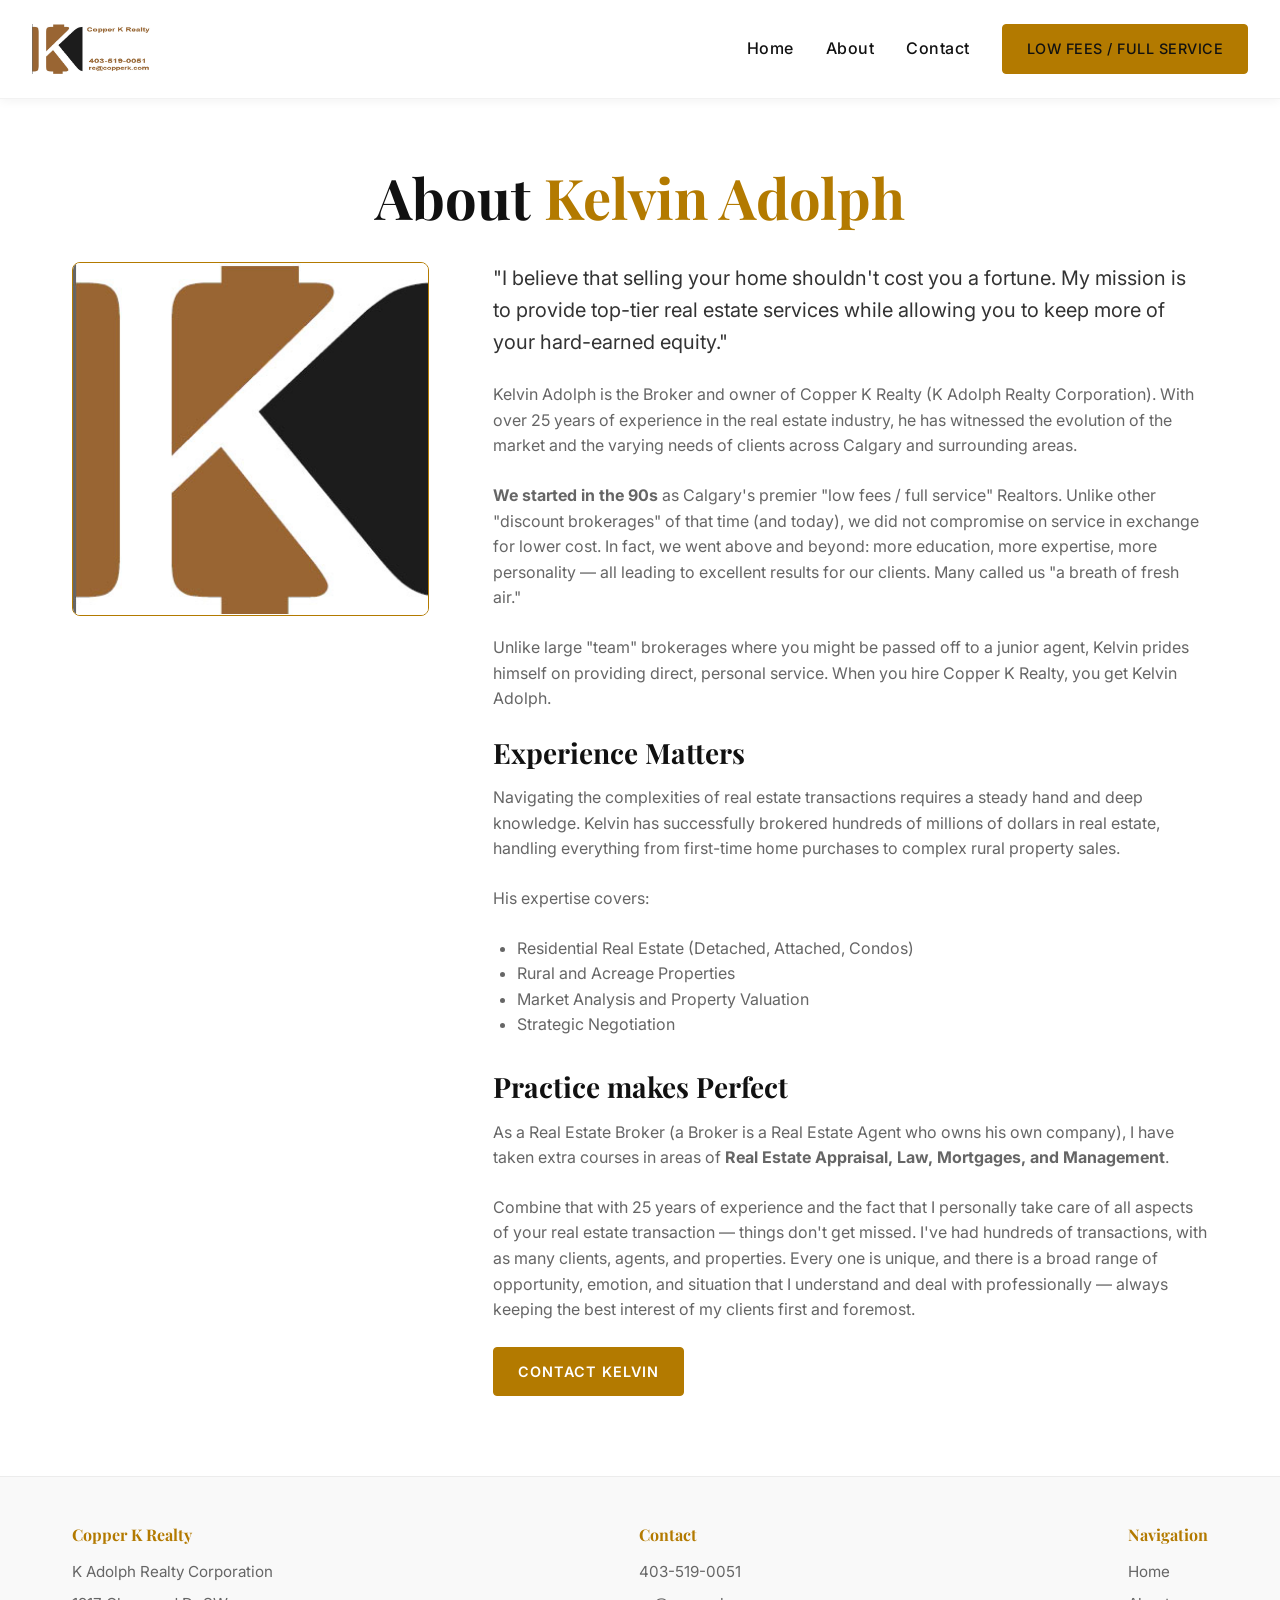
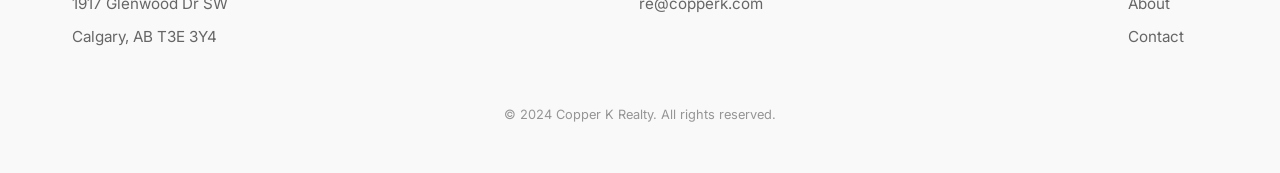
==== about.html @ dc65791c "Fix layout: add logo, improve mobile menu, fix hero text" ====
<!DOCTYPE html>
<html lang="en">

<head>
    <meta charset="UTF-8">
    <meta name="viewport" content="width=device-width, initial-scale=1.0">
    <title>About - Copper K Realty</title>
    <meta name="description"
        content="Learn about Kelvin Adolph, the broker behind Copper K Realty. Over 25 years of experience in Calgary real estate.">
    <link rel="stylesheet" href="style.css">
    <link rel="preconnect" href="https://fonts.googleapis.com">
    <link rel="preconnect" href="https://fonts.gstatic.com" crossorigin>
    <link
        href="https://fonts.googleapis.com/css2?family=Inter:wght@400;500;600&family=Playfair+Display:wght@700&display=swap"
        rel="stylesheet">
</head>

<body>

    <nav class="navbar">
        <a href="index.html" class="logo">
            <img src="assets/images/copperKlogo2023.jpg" alt="Copper K Realty" class="logo-img">
        </a>
        <div class="nav-links">
            <a href="index.html">Home</a>
            <a href="about.html">About</a>
            <a href="contact.html">Contact</a>
            <a href="index.html" class="btn">Low Fees / Full Service</a>
        </div>
    </nav>

    <div class="container" style="padding-top: 4rem;">
        <h1 style="text-align: center; margin-bottom: 2rem;">About <span style="color: var(--color-gold);">Kelvin
                Adolph</span></h1>

        <div style="display: flex; gap: 4rem; align-items: flex-start; margin-bottom: 4rem; flex-wrap: wrap;">
            <div style="flex: 1; min-width: 300px;">
                <!-- Using copperK.jpg here, presuming it's the logo or a relevant image. If it's the logo, maybe use FullService2023 again or another image if available. -->
                <img src="assets/images/copperK.jpg" alt="Copper K Logo"
                    style="border-radius: 8px; width: 100%; max-width: 400px; margin: 0 auto; border: 1px solid var(--color-gold);">
            </div>
            <div style="flex: 2; min-width: 300px;">
                <p class="lead" style="font-size: 1.25rem; color: var(--color-text-main); margin-bottom: 1.5rem;">
                    "I believe that selling your home shouldn't cost you a fortune. My mission is to provide top-tier
                    real estate services while allowing you to keep more of your hard-earned equity."
                </p>
                <p>
                    Kelvin Adolph is the Broker and owner of Copper K Realty (K Adolph Realty Corporation). With over 25
                    years of experience in the real estate industry, he has witnessed the evolution of the market and
                    the varying needs of clients across Calgary and surrounding areas.
                </p>
                <p>
                    <strong>We started in the 90s</strong> as Calgary's premier "low fees / full service" Realtors.
                    Unlike other "discount brokerages" of that time (and today), we did not compromise on service in
                    exchange for lower cost. In fact, we went above and beyond: more education, more expertise, more
                    personality — all leading to excellent results for our clients. Many called us "a breath of fresh
                    air."
                </p>
                <p>
                    Unlike large "team" brokerages where you might be passed off to a junior agent, Kelvin prides
                    himself on providing direct, personal service. When you hire Copper K Realty, you get Kelvin Adolph.
                </p>
                <h3>Experience Matters</h3>
                <p>
                    Navigating the complexities of real estate transactions requires a steady hand and deep knowledge.
                    Kelvin has successfully brokered hundreds of millions of dollars in real estate, handling everything
                    from first-time home purchases to complex rural property sales.
                </p>
                <p>
                    His expertise covers:
                </p>
                <ul style="color: var(--color-text-light); margin-bottom: 2rem; margin-left: 1.5rem;">
                    <li>Residential Real Estate (Detached, Attached, Condos)</li>
                    <li>Rural and Acreage Properties</li>
                    <li>Market Analysis and Property Valuation</li>
                    <li>Strategic Negotiation</li>
                </ul>

                <h3>Practice makes Perfect</h3>
                <p>
                    As a Real Estate Broker (a Broker is a Real Estate Agent who owns his own company), I have taken
                    extra courses in areas of <strong>Real Estate Appraisal, Law, Mortgages, and Management</strong>.
                </p>
                <p>
                    Combine that with 25 years of experience and the fact that I personally take care of all aspects of
                    your real estate transaction — things don't get missed. I've had hundreds of transactions, with as
                    many clients, agents, and properties. Every one is unique, and there is a broad range of
                    opportunity, emotion, and situation that I understand and deal with professionally — always keeping
                    the best interest of my clients first and foremost.
                </p>
                <a href="contact.html" class="btn">Contact Kelvin</a>
            </div>
        </div>
    </div>

    <footer>
        <div class="container footer-content">
            <div class="footer-info">
                <h4>Copper K Realty</h4>
                <p>K Adolph Realty Corporation</p>
                <p>1917 Glenwood Dr SW</p>
                <p>Calgary, AB T3E 3Y4</p>
            </div>
            <div class="footer-info">
                <h4>Contact</h4>
                <p><a href="tel:4035190051">403-519-0051</a></p>
                <p><a href="mailto:re@copperk.com">re@copperk.com</a></p>
            </div>
            <div class="footer-info">
                <h4>Navigation</h4>
                <p><a href="index.html">Home</a></p>
                <p><a href="about.html">About</a></p>
                <p><a href="contact.html">Contact</a></p>
            </div>
        </div>
        <div class="container" style="text-align: center; margin-top: 3rem; opacity: 0.5; font-size: 0.8rem;">
            &copy; 2024 Copper K Realty. All rights reserved.
        </div>
    </footer>

</body>

</html>
---- style.css ----
:root {
  --color-black: #111111;
  --color-dark-gray: #f5f5f5;
  /* Renamed to act as a light gray for backgrounds */
  --color-gold: #b37a00;
  --color-gold-hover: #d49200;
  --color-white: #ffffff;
  --color-text-main: #333333;
  --color-text-light: #666666;

  --font-main: 'Inter', system-ui, -apple-system, sans-serif;
  --font-heading: 'Playfair Display', serif;
}

/* Reset & Base */
*,
*::before,
*::after {
  box-sizing: border-box;
  margin: 0;
  padding: 0;
}

body {
  background-color: var(--color-white);
  color: var(--color-text-main);
  font-family: var(--font-main);
  line-height: 1.6;
  -webkit-font-smoothing: antialiased;
}

a {
  color: inherit;
  text-decoration: none;
  transition: color 0.3s ease;
}

img {
  max-width: 100%;
  display: block;
}

/* Typography */
h1,
h2,
h3,
h4,
h5,
h6 {
  font-family: var(--font-heading);
  color: var(--color-black);
  line-height: 1.2;
  margin-bottom: 1rem;
}

h1 {
  font-size: 3.5rem;
}

h2 {
  font-size: 2.5rem;
  color: var(--color-gold);
}

h3 {
  font-size: 1.75rem;
}

p {
  margin-bottom: 1.5rem;
  color: var(--color-text-light);
}

/* Layout */
.container {
  max-width: 1200px;
  margin: 0 auto;
  padding: 0 2rem;
}

section {
  padding: 5rem 0;
}

/* Navigation */
.navbar {
  display: flex;
  justify-content: space-between;
  align-items: center;
  padding: 1.5rem 2rem;
  background-color: rgba(255, 255, 255, 0.95);
  position: sticky;
  top: 0;
  z-index: 1000;
  backdrop-filter: blur(10px);
  border-bottom: 1px solid rgba(0, 0, 0, 0.05);
  box-shadow: 0 2px 10px rgba(0, 0, 0, 0.05);
}

.logo {
  font-family: var(--font-heading);
  font-size: 1.5rem;
  font-weight: bold;
  color: var(--color-black);
  letter-spacing: 1px;
}

.logo span {
  color: var(--color-gold);
}

.nav-links {
  display: flex;
  gap: 2rem;
  align-items: center;
}

.nav-links a {
  font-weight: 500;
  letter-spacing: 0.5px;
  color: var(--color-black);
}

.nav-links a:hover {
  color: var(--color-gold);
}

/* Buttons */
.btn {
  display: inline-block;
  padding: 0.75rem 1.5rem;
  background-color: var(--color-gold);
  color: var(--color-white);
  border: 1px solid var(--color-gold);
  border-radius: 4px;
  font-weight: 600;
  cursor: pointer;
  transition: all 0.3s ease;
  text-transform: uppercase;
  letter-spacing: 1px;
  font-size: 0.9rem;
}

.btn:hover {
  background-color: var(--color-gold-hover);
  border-color: var(--color-gold-hover);
  transform: translateY(-2px);
  color: var(--color-white);
}

.btn-outline {
  background-color: transparent;
  color: var(--color-gold);
}

.btn-outline:hover {
  background-color: var(--color-gold);
  color: var(--color-white);
}

/* Hero Section */
.hero {
  height: 80vh;
  display: flex;
  align-items: center;
  position: relative;
  overflow: hidden;
  background-color: #fafafa;
  /* Slight off-white for the hero area */
}

.hero-content {
  position: relative;
  z-index: 2;
  max-width: 600px;
}

.hero-content h1 {
  margin-bottom: 1.5rem;
}

.hero-content .highlight {
  color: var(--color-gold);
}

.hero-image {
  position: absolute;
  top: 0;
  right: 0;
  width: 50%;
  height: 100%;
  object-fit: cover;
  z-index: 1;
  mask-image: linear-gradient(to right, transparent, white 20%);
  -webkit-mask-image: linear-gradient(to right, transparent, white 20%);
  /* Also need to tweak mask for light mode if it was fading to black before. 
     Wait, white background means fading to white. */
}

/* Features Grid */
.features {
  display: grid;
  grid-template-columns: repeat(auto-fit, minmax(300px, 1fr));
  gap: 2rem;
  margin-bottom: 4rem;
}

.feature-card {
  background: var(--color-white);
  padding: 2rem;
  border-radius: 8px;
  border: 1px solid rgba(0, 0, 0, 0.05);
  /* Light border */
  box-shadow: 0 4px 20px rgba(0, 0, 0, 0.05);
  /* Subtle shadow for depth on white */
  transition: transform 0.3s ease;
}

.feature-card:hover {
  transform: translateY(-5px);
  border-color: var(--color-gold);
}

.feature-card h3 {
  color: var(--color-gold);
  margin-bottom: 1rem;
}

/* Footer */
footer {
  background-color: #f9f9f9;
  padding: 3rem 0;
  margin-top: 5rem;
  border-top: 1px solid rgba(0, 0, 0, 0.05);
}

.footer-content {
  display: flex;
  justify-content: space-between;
  flex-wrap: wrap;
  gap: 2rem;
}

.footer-info h4 {
  color: var(--color-gold);
  margin-bottom: 1rem;
}

.footer-info p {
  margin-bottom: 0.5rem;
  font-size: 0.95rem;
}

/* Responsive */
@media (max-width: 768px) {
  h1 {
    font-size: 2.5rem;
  }

  .hero {
    height: auto;
    padding: 6rem 0 4rem;
    /* Increased top padding for fixed nav */
    flex-direction: column;
  }

  .hero-image {
    position: relative;
    width: 100%;
    height: 300px;
    mask-image: none;
    -webkit-mask-image: none;
    margin-top: 2rem;
    order: -1;
  }

  .navbar {
    padding: 0.5rem 1rem;
    justify-content: space-between;
  }

  .logo {
    font-size: 1.2rem;
    /* Smaller logo text on mobile if text is still used, though we are replacing with img */
  }

  .logo-img {
    max-height: 40px;
    /* Smaller logo on mobile */
  }

  .nav-links {
    display: flex;
    flex-wrap: wrap;
    /* Allow wrapping */
    justify-content: center;
    /* Center items */
    width: 100%;
    gap: 1rem;
    margin-top: 0.5rem;
  }

  /* Make Home, About, Contact sit side-by-side */
  .nav-links a:not(.btn) {
    padding: 0.5rem;
  }

  .nav-links .btn {
    display: inline-block;
    /* Keep inline to flow with otthers if possible, or block if needed */
    width: 100%;
    /* Full width for call to action */
    text-align: center;
    margin-top: 0.5rem;
  }

  .hero-content {
    text-align: center;
    padding: 2rem 1.5rem;
    background-color: rgba(255, 255, 255, 0.85);
    /* Semi-transparent background */
    backdrop-filter: blur(5px);
    border-radius: 8px;
    margin: 0 1rem;
    /* Add some side margin */
    box-shadow: 0 4px 15px rgba(0, 0, 0, 0.05);
  }

  .hero-content h1 {
    font-size: 2rem;
  }

  section {
    padding: 3rem 0;
  }
}

/* Logo Image Styling */
.logo-img {
  max-height: 50px;
  width: auto;
  display: block;
}
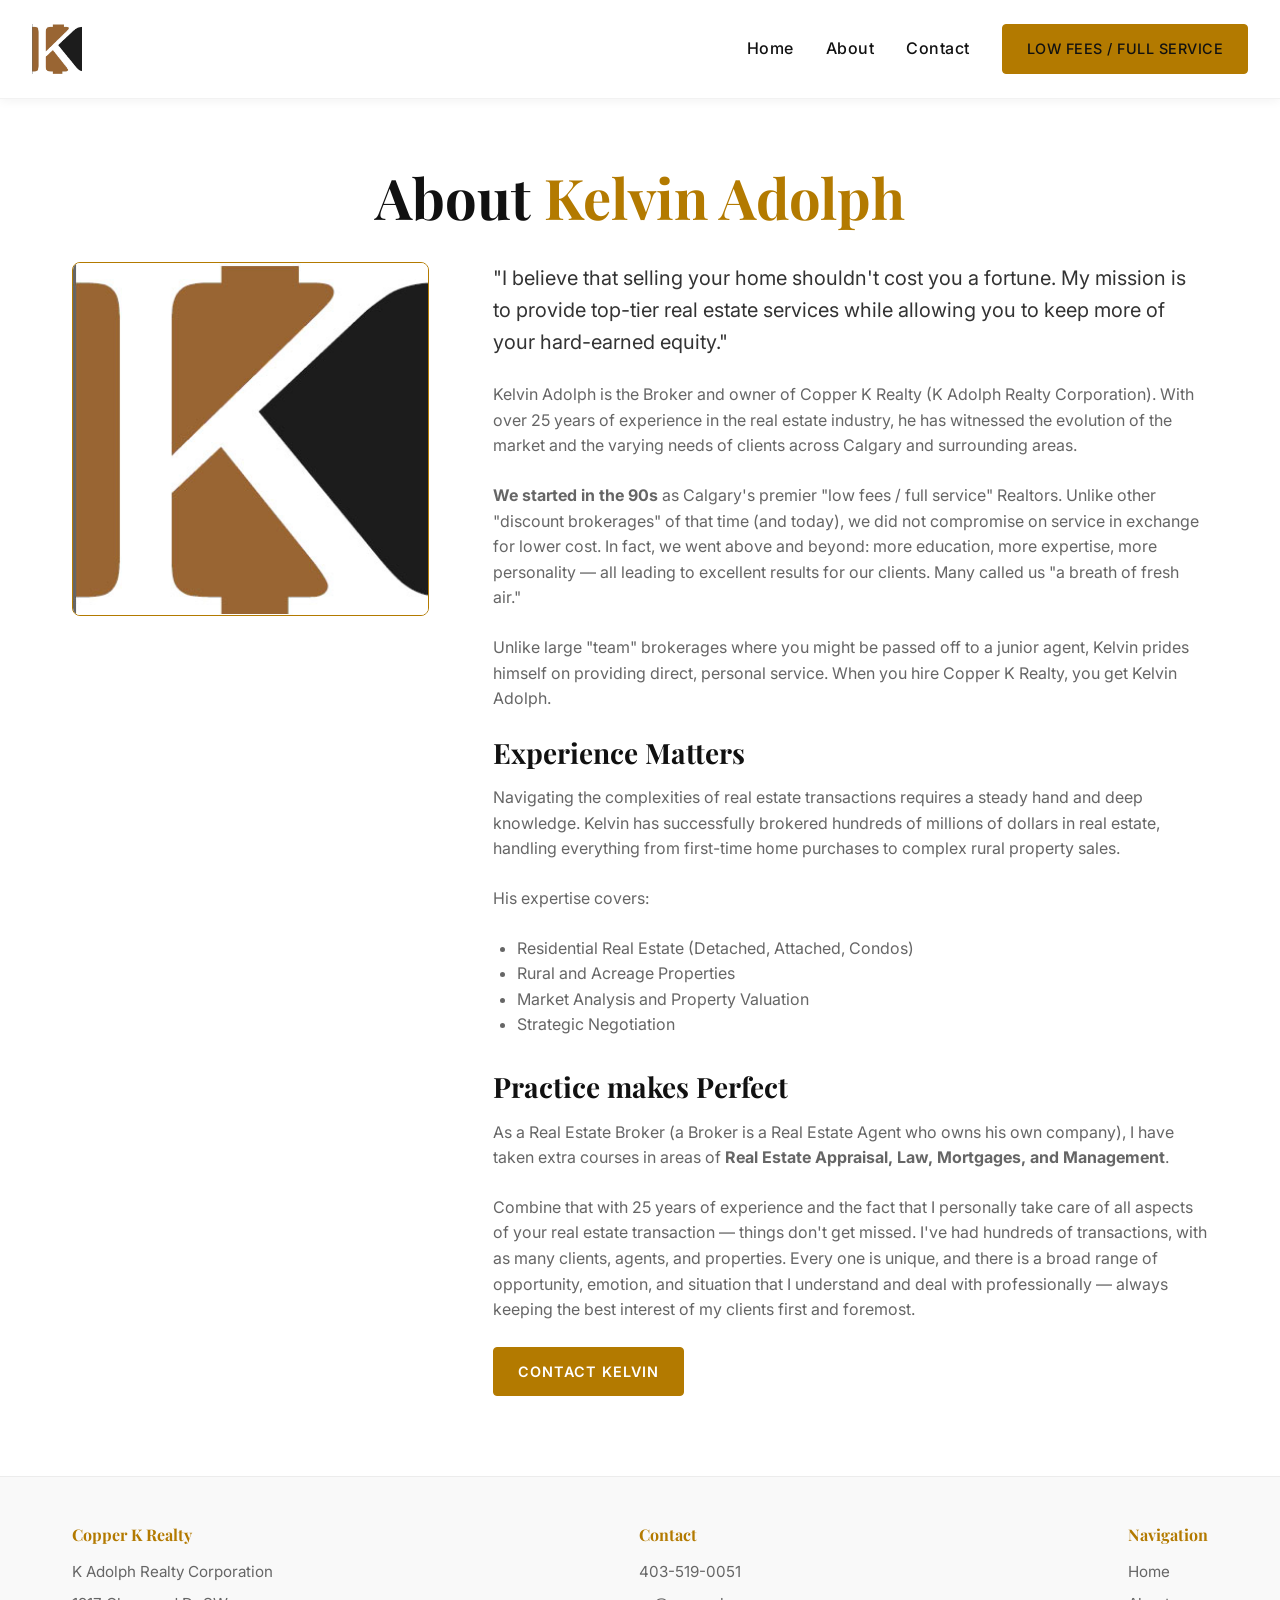
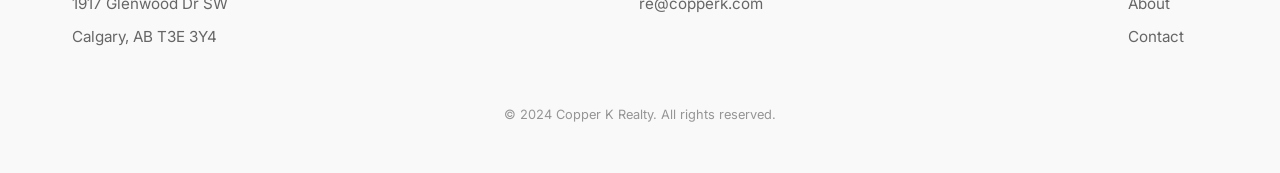
==== commit 67e6a984: "Update logo to user provided PNG" ====
--- a/about.html
+++ b/about.html
@@ -19,7 +19,7 @@
 
     <nav class="navbar">
         <a href="index.html" class="logo">
-            <img src="assets/images/copperKlogo2023.jpg" alt="Copper K Realty" class="logo-img">
+            <img src="assets/images/copperK_logo_new.png" alt="Copper K Realty" class="logo-img">
         </a>
         <div class="nav-links">
             <a href="index.html">Home</a>
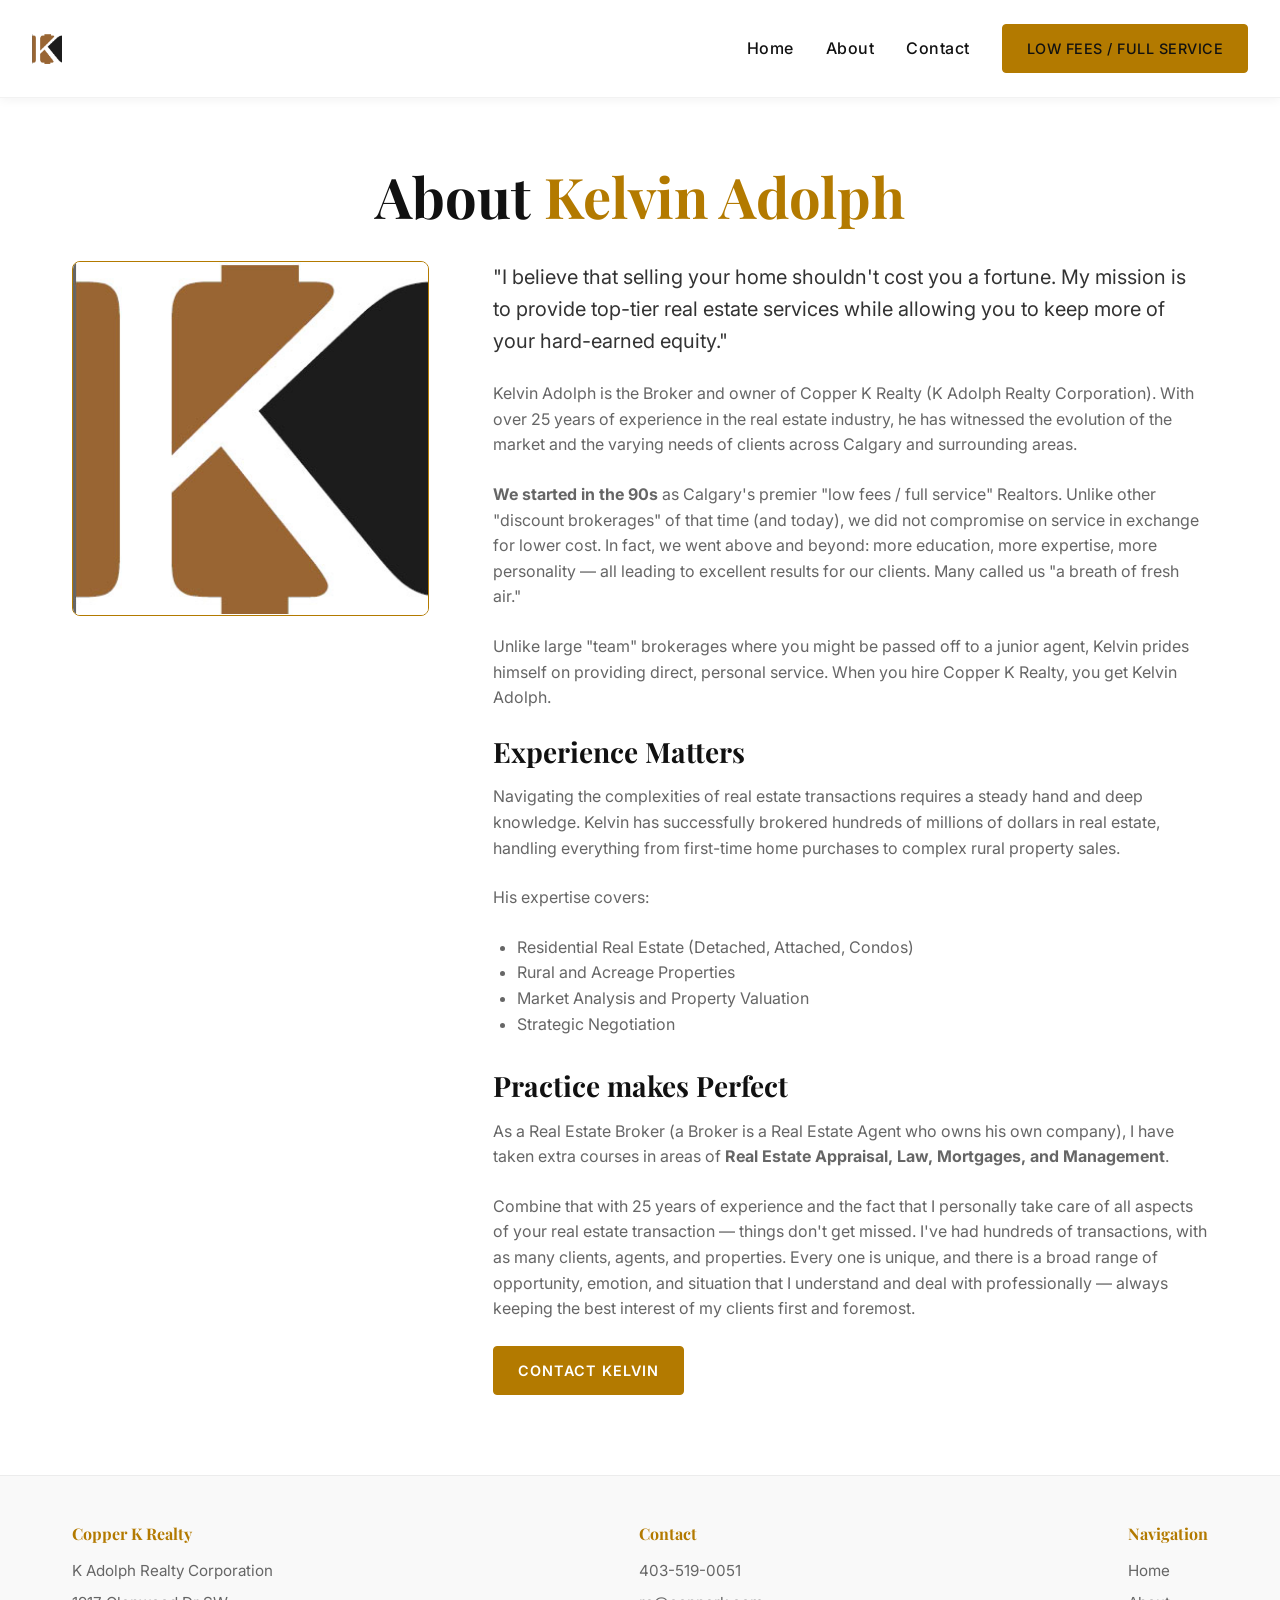
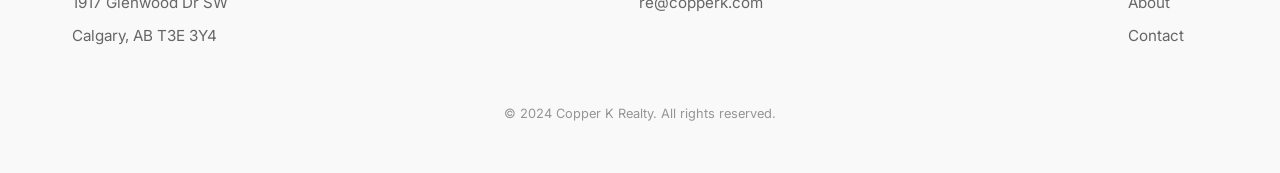
==== commit c7346a4d: "Force logo resize and cache bust" ====
--- a/about.html
+++ b/about.html
@@ -7,7 +7,7 @@
     <title>About - Copper K Realty</title>
     <meta name="description"
         content="Learn about Kelvin Adolph, the broker behind Copper K Realty. Over 25 years of experience in Calgary real estate.">
-    <link rel="stylesheet" href="style.css">
+    <link rel="stylesheet" href="style.css?v=1">
     <link rel="preconnect" href="https://fonts.googleapis.com">
     <link rel="preconnect" href="https://fonts.gstatic.com" crossorigin>
     <link
--- a/style.css
+++ b/style.css
@@ -284,10 +284,7 @@
     /* Smaller logo text on mobile if text is still used, though we are replacing with img */
   }
 
-  .logo-img {
-    max-height: 40px;
-    /* Smaller logo on mobile */
-  }
+
 
   .nav-links {
     display: flex;
@@ -337,7 +334,7 @@
 
 /* Logo Image Styling */
 .logo-img {
-  max-height: 50px;
+  max-height: 30px;
   width: auto;
   display: block;
 }
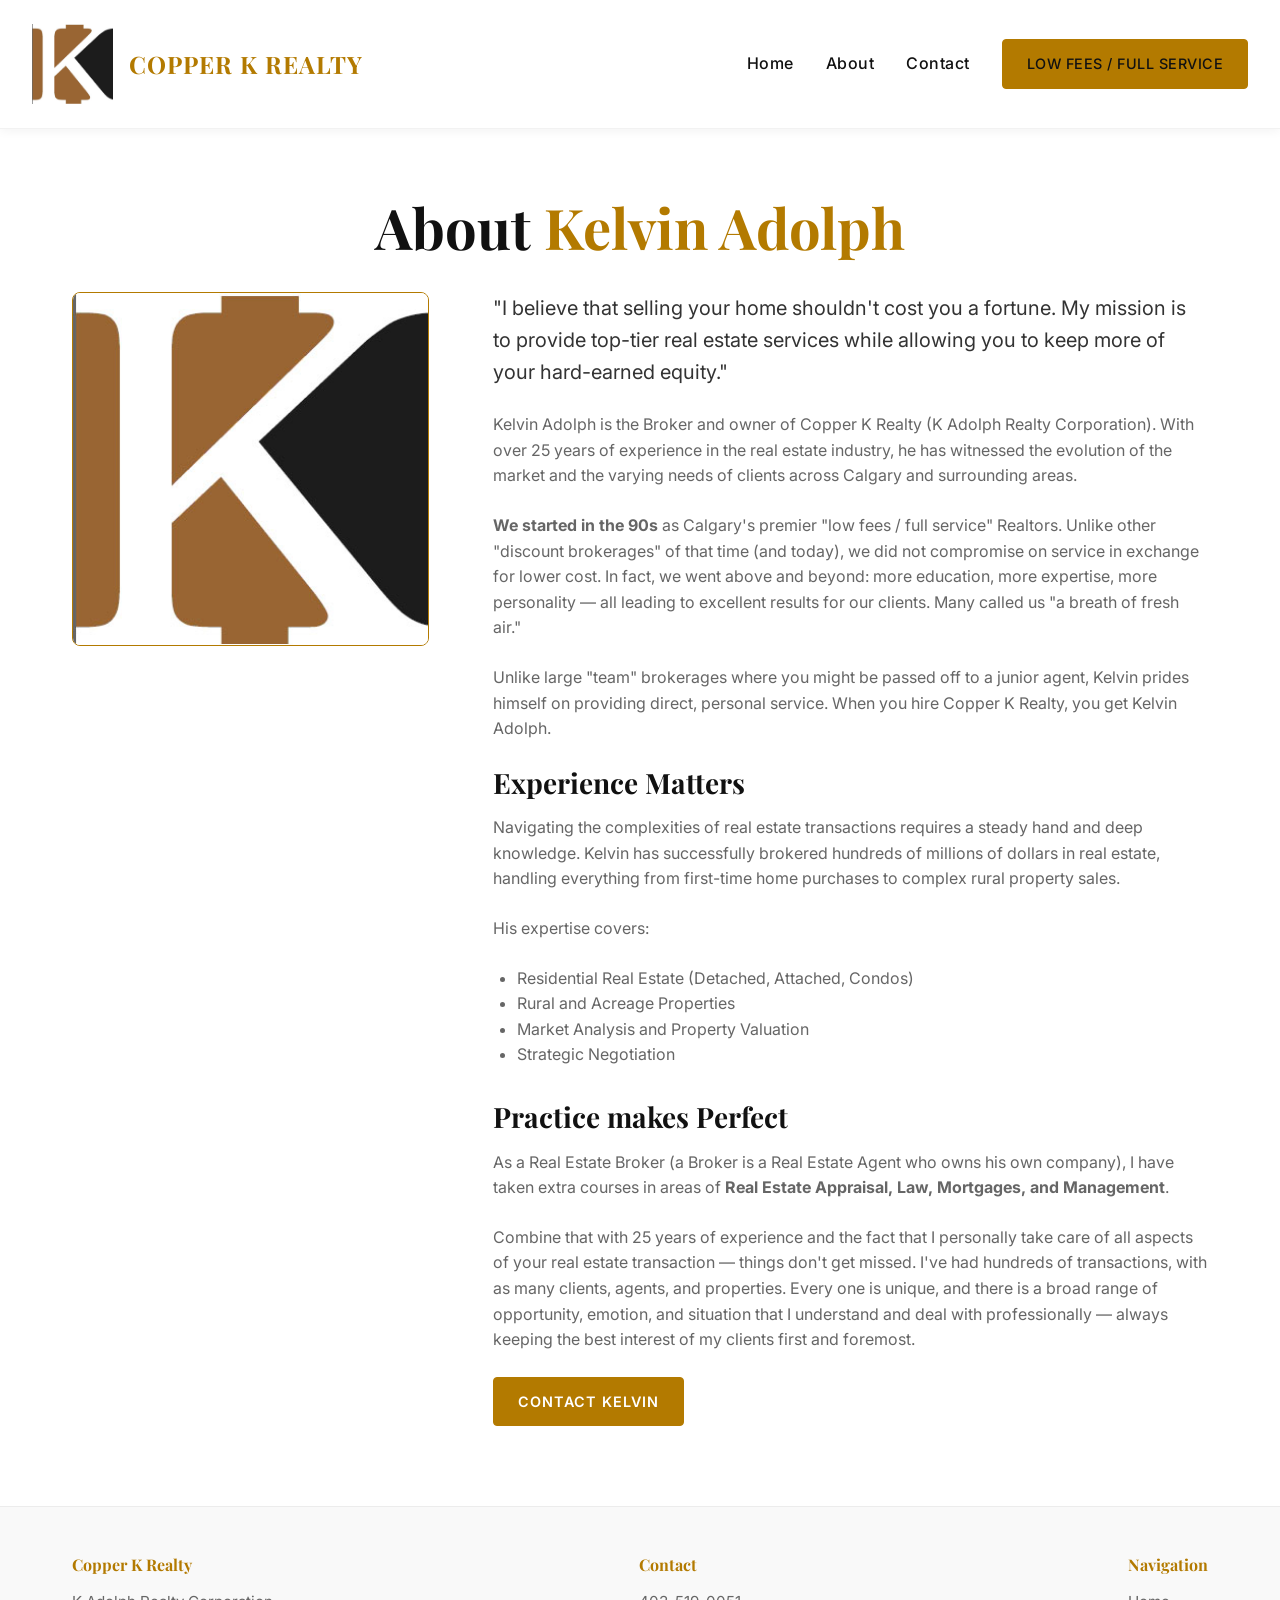
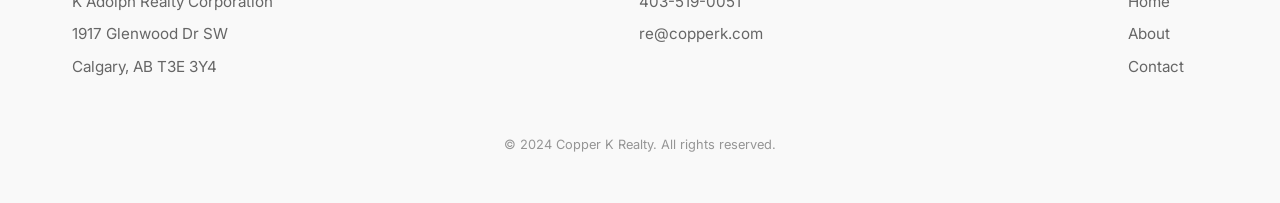
==== commit bb681bf2: "Restore logo text and resize image to 80px" ====
--- a/about.html
+++ b/about.html
@@ -7,7 +7,7 @@
     <title>About - Copper K Realty</title>
     <meta name="description"
         content="Learn about Kelvin Adolph, the broker behind Copper K Realty. Over 25 years of experience in Calgary real estate.">
-    <link rel="stylesheet" href="style.css?v=1">
+    <link rel="stylesheet" href="style.css?v=2">
     <link rel="preconnect" href="https://fonts.googleapis.com">
     <link rel="preconnect" href="https://fonts.gstatic.com" crossorigin>
     <link
@@ -20,6 +20,7 @@
     <nav class="navbar">
         <a href="index.html" class="logo">
             <img src="assets/images/copperK_logo_new.png" alt="Copper K Realty" class="logo-img">
+            <span>COPPER <span class="highlight">K</span> REALTY</span>
         </a>
         <div class="nav-links">
             <a href="index.html">Home</a>
--- a/style.css
+++ b/style.css
@@ -332,9 +332,17 @@
   }
 }
 
+/* Logo Styling */
+.logo {
+  display: flex;
+  align-items: center;
+  gap: 1rem;
+  /* Space between image and text */
+}
+
 /* Logo Image Styling */
 .logo-img {
-  max-height: 30px;
+  max-height: 80px;
   width: auto;
   display: block;
 }
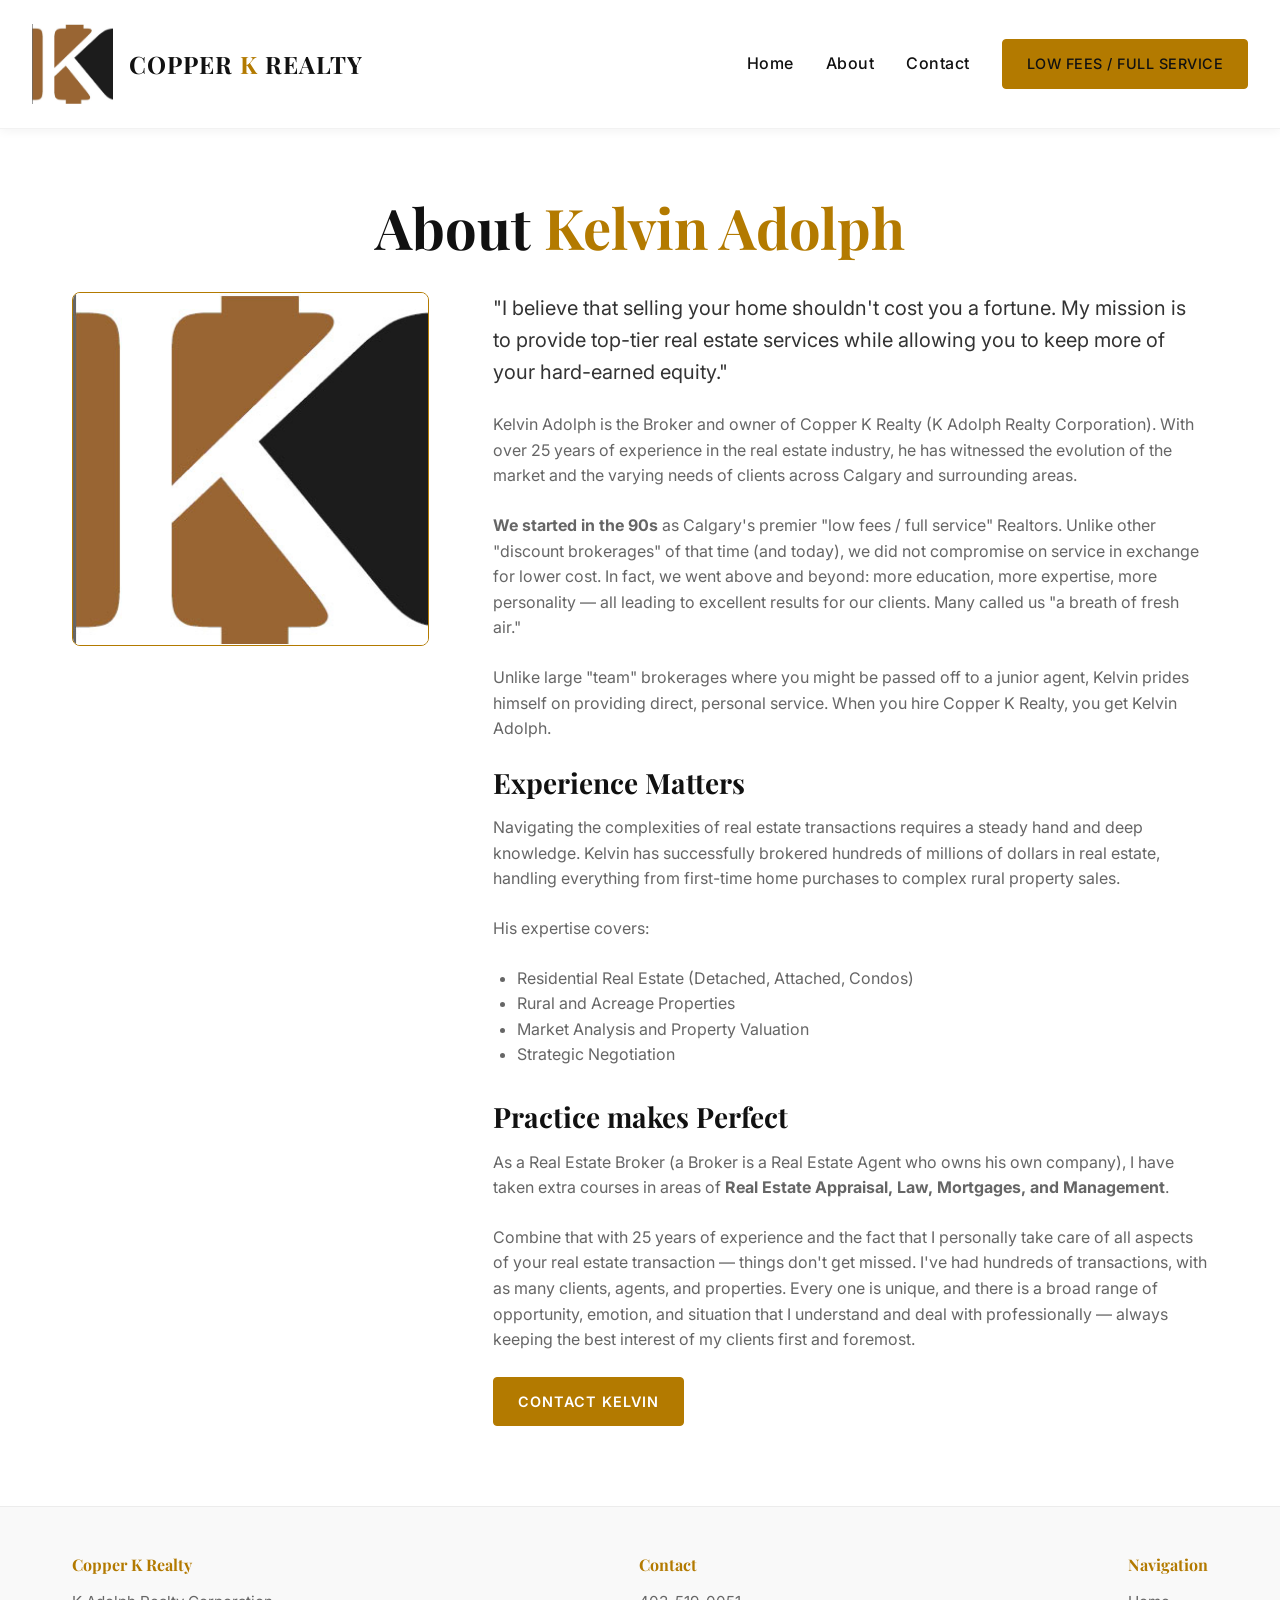
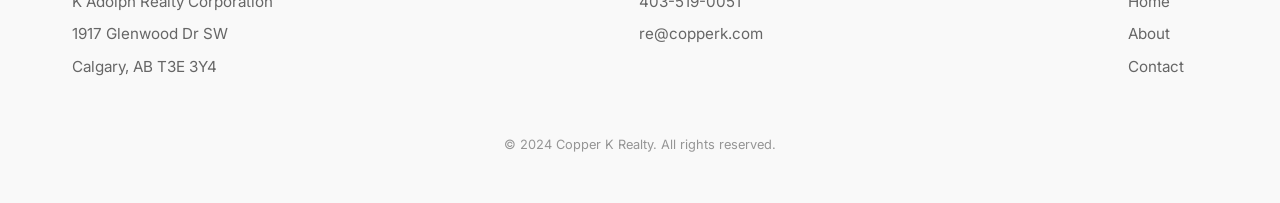
==== commit fac81fdb: "Update logo colors: Copper/Realty black, K gold" ====
--- a/about.html
+++ b/about.html
@@ -7,7 +7,7 @@
     <title>About - Copper K Realty</title>
     <meta name="description"
         content="Learn about Kelvin Adolph, the broker behind Copper K Realty. Over 25 years of experience in Calgary real estate.">
-    <link rel="stylesheet" href="style.css?v=2">
+    <link rel="stylesheet" href="style.css?v=3">
     <link rel="preconnect" href="https://fonts.googleapis.com">
     <link rel="preconnect" href="https://fonts.gstatic.com" crossorigin>
     <link
--- a/style.css
+++ b/style.css
@@ -105,7 +105,7 @@
   letter-spacing: 1px;
 }
 
-.logo span {
+.logo .highlight {
   color: var(--color-gold);
 }
 
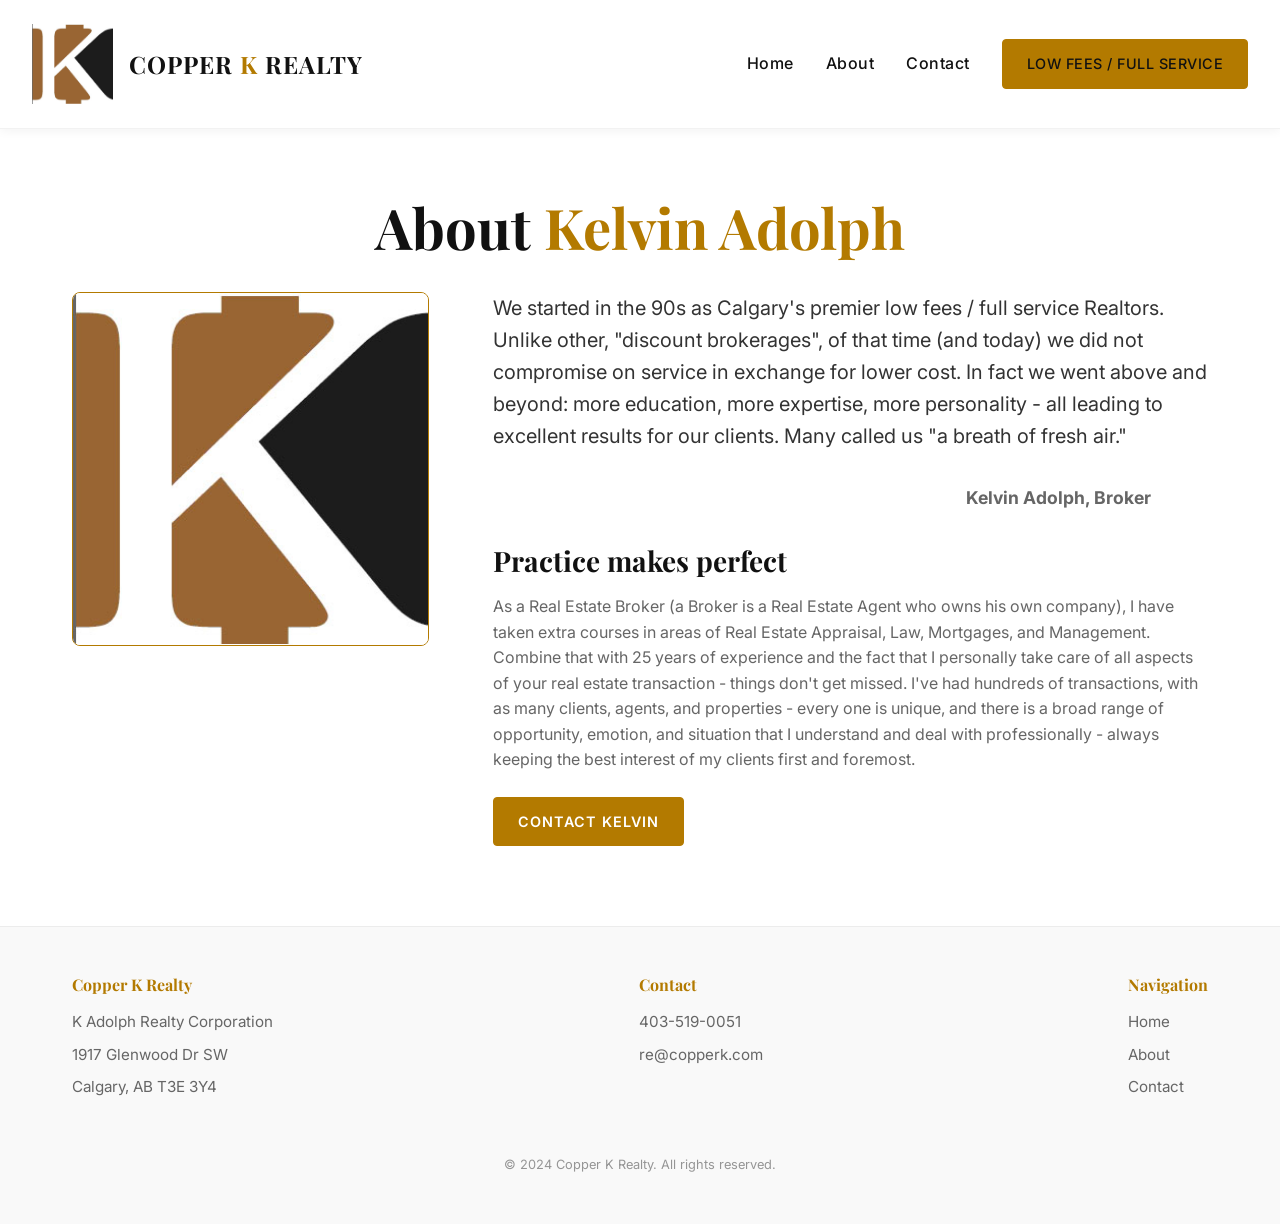
==== commit 2e31dd1a: "feat: Update website content on home, about, and contact pages and add a content extraction script." ====
--- a/about.html
+++ b/about.html
@@ -42,52 +42,26 @@
             </div>
             <div style="flex: 2; min-width: 300px;">
                 <p class="lead" style="font-size: 1.25rem; color: var(--color-text-main); margin-bottom: 1.5rem;">
-                    "I believe that selling your home shouldn't cost you a fortune. My mission is to provide top-tier
-                    real estate services while allowing you to keep more of your hard-earned equity."
+                    We started in the 90s as Calgary's premier low fees / full service Realtors. Unlike other, "discount
+                    brokerages", of that time (and today) we did not compromise on service in exchange for lower cost.
+                    In fact we went above and beyond: more education, more expertise, more personality - all leading to
+                    excellent results for our clients. Many called us "a breath of fresh air."
                 </p>
-                <p>
-                    Kelvin Adolph is the Broker and owner of Copper K Realty (K Adolph Realty Corporation). With over 25
-                    years of experience in the real estate industry, he has witnessed the evolution of the market and
-                    the varying needs of clients across Calgary and surrounding areas.
+                <p style="text-align: right; max-width: 600px; margin: 2rem auto 2rem auto; font-size: 1.1rem;">
+                    <b>Kelvin Adolph, Broker</b>
                 </p>
-                <p>
-                    <strong>We started in the 90s</strong> as Calgary's premier "low fees / full service" Realtors.
-                    Unlike other "discount brokerages" of that time (and today), we did not compromise on service in
-                    exchange for lower cost. In fact, we went above and beyond: more education, more expertise, more
-                    personality — all leading to excellent results for our clients. Many called us "a breath of fresh
-                    air."
-                </p>
-                <p>
-                    Unlike large "team" brokerages where you might be passed off to a junior agent, Kelvin prides
-                    himself on providing direct, personal service. When you hire Copper K Realty, you get Kelvin Adolph.
-                </p>
-                <h3>Experience Matters</h3>
-                <p>
-                    Navigating the complexities of real estate transactions requires a steady hand and deep knowledge.
-                    Kelvin has successfully brokered hundreds of millions of dollars in real estate, handling everything
-                    from first-time home purchases to complex rural property sales.
-                </p>
-                <p>
-                    His expertise covers:
-                </p>
-                <ul style="color: var(--color-text-light); margin-bottom: 2rem; margin-left: 1.5rem;">
-                    <li>Residential Real Estate (Detached, Attached, Condos)</li>
-                    <li>Rural and Acreage Properties</li>
-                    <li>Market Analysis and Property Valuation</li>
-                    <li>Strategic Negotiation</li>
-                </ul>
 
-                <h3>Practice makes Perfect</h3>
+                <h3>Practice makes perfect</h3>
                 <p>
                     As a Real Estate Broker (a Broker is a Real Estate Agent who owns his own company), I have taken
-                    extra courses in areas of <strong>Real Estate Appraisal, Law, Mortgages, and Management</strong>.
-                </p>
-                <p>
-                    Combine that with 25 years of experience and the fact that I personally take care of all aspects of
-                    your real estate transaction — things don't get missed. I've had hundreds of transactions, with as
-                    many clients, agents, and properties. Every one is unique, and there is a broad range of
-                    opportunity, emotion, and situation that I understand and deal with professionally — always keeping
-                    the best interest of my clients first and foremost.
+                    extra courses in areas of Real Estate Appraisal, Law, Mortgages, and Management. Combine that with
+                    25 years of experience and the fact that I personally take care of all aspects of your real estate
+                    transaction - things don't get missed. I've had hundreds of transactions, with as many clients,
+                    agents,
+                    and properties - every one is unique, and there is a broad range of opportunity, emotion, and
+                    situation
+                    that I understand and deal with professionally - always keeping the best interest of my clients
+                    first and foremost.
                 </p>
                 <a href="contact.html" class="btn">Contact Kelvin</a>
             </div>
--- a/style.css
+++ b/style.css
@@ -160,19 +160,22 @@
 
 /* Hero Section */
 .hero {
-  height: 80vh;
-  display: flex;
-  align-items: center;
+  min-height: 80vh;
+  display: flex;
+  align-items: center;
+  justify-content: space-between;
   position: relative;
   overflow: hidden;
   background-color: #fafafa;
+  gap: 2rem;
   /* Slight off-white for the hero area */
 }
 
 .hero-content {
   position: relative;
   z-index: 2;
-  max-width: 600px;
+  flex: 1;
+  padding: 2rem;
 }
 
 .hero-content h1 {
@@ -184,17 +187,30 @@
 }
 
 .hero-image {
-  position: absolute;
-  top: 0;
-  right: 0;
-  width: 50%;
-  height: 100%;
+  flex: 1;
+  height: auto;
+  min-height: 400px;
+  /* Ensure some height */
+  max-height: 80vh;
   object-fit: cover;
-  z-index: 1;
-  mask-image: linear-gradient(to right, transparent, white 20%);
-  -webkit-mask-image: linear-gradient(to right, transparent, white 20%);
-  /* Also need to tweak mask for light mode if it was fading to black before. 
-     Wait, white background means fading to white. */
+  border-radius: 8px;
+  /* Optional: adds a nice touch like the other image */
+  box-shadow: 0 4px 20px rgba(0, 0, 0, 0.1);
+  /* Optional: adds depth */
+}
+
+.hero-actions {
+  margin-top: 2rem;
+  display: flex;
+  gap: 1rem;
+}
+
+.hero-actions .btn {
+  min-width: 180px;
+  text-align: center;
+  display: flex;
+  justify-content: center;
+  align-items: center;
 }
 
 /* Features Grid */
@@ -226,6 +242,30 @@
   margin-bottom: 1rem;
 }
 
+/* Full Service Section */
+.full-service {
+  display: flex;
+  align-items: center;
+  gap: 4rem;
+  margin-top: 2rem;
+}
+
+.full-service-image-container {
+  flex: 1;
+}
+
+.full-service-img {
+  border-radius: 8px;
+  border: 2px solid var(--color-gold);
+  width: 100%;
+  height: auto;
+  object-fit: cover;
+}
+
+.full-service-content {
+  flex: 1;
+}
+
 /* Footer */
 footer {
   background-color: #f9f9f9;
@@ -251,86 +291,7 @@
   font-size: 0.95rem;
 }
 
-/* Responsive */
-@media (max-width: 768px) {
-  h1 {
-    font-size: 2.5rem;
-  }
-
-  .hero {
-    height: auto;
-    padding: 6rem 0 4rem;
-    /* Increased top padding for fixed nav */
-    flex-direction: column;
-  }
-
-  .hero-image {
-    position: relative;
-    width: 100%;
-    height: 300px;
-    mask-image: none;
-    -webkit-mask-image: none;
-    margin-top: 2rem;
-    order: -1;
-  }
-
-  .navbar {
-    padding: 0.5rem 1rem;
-    justify-content: space-between;
-  }
-
-  .logo {
-    font-size: 1.2rem;
-    /* Smaller logo text on mobile if text is still used, though we are replacing with img */
-  }
-
-
-
-  .nav-links {
-    display: flex;
-    flex-wrap: wrap;
-    /* Allow wrapping */
-    justify-content: center;
-    /* Center items */
-    width: 100%;
-    gap: 1rem;
-    margin-top: 0.5rem;
-  }
-
-  /* Make Home, About, Contact sit side-by-side */
-  .nav-links a:not(.btn) {
-    padding: 0.5rem;
-  }
-
-  .nav-links .btn {
-    display: inline-block;
-    /* Keep inline to flow with otthers if possible, or block if needed */
-    width: 100%;
-    /* Full width for call to action */
-    text-align: center;
-    margin-top: 0.5rem;
-  }
-
-  .hero-content {
-    text-align: center;
-    padding: 2rem 1.5rem;
-    background-color: rgba(255, 255, 255, 0.85);
-    /* Semi-transparent background */
-    backdrop-filter: blur(5px);
-    border-radius: 8px;
-    margin: 0 1rem;
-    /* Add some side margin */
-    box-shadow: 0 4px 15px rgba(0, 0, 0, 0.05);
-  }
-
-  .hero-content h1 {
-    font-size: 2rem;
-  }
-
-  section {
-    padding: 3rem 0;
-  }
-}
+
 
 /* Logo Styling */
 .logo {
@@ -345,4 +306,95 @@
   max-height: 80px;
   width: auto;
   display: block;
+}
+
+/* Responsive */
+@media (max-width: 768px) {
+  h1 {
+    font-size: 2.5rem;
+  }
+
+  .hero {
+    height: auto;
+    padding: 6rem 0 4rem;
+    flex-direction: column;
+  }
+
+  .hero-image {
+    width: 100%;
+    height: 300px;
+    margin-top: 2rem;
+    order: -1;
+    flex: none;
+    /* Reset flex */
+  }
+
+  .navbar {
+    padding: 0.25rem 0.5rem;
+    flex-direction: column;
+    gap: 0.25rem;
+  }
+
+  .logo-img {
+    max-height: 40px;
+  }
+
+  .logo {
+    font-size: 1.2rem;
+  }
+
+  .nav-links {
+    display: flex;
+    flex-wrap: wrap;
+    justify-content: center;
+    width: 100%;
+    gap: 0.5rem;
+    margin-top: 0;
+    align-items: center;
+  }
+
+  .nav-links a:not(.btn) {
+    padding: 0.25rem;
+    font-size: 0.9rem;
+  }
+
+  .nav-links .btn {
+    display: inline-block;
+    width: 100%;
+    text-align: center;
+    margin-top: 0.25rem;
+    padding: 0.4rem 1rem;
+    font-size: 0.8rem;
+  }
+
+  .hero-content {
+    text-align: center;
+    padding: 2rem 1.5rem;
+    background-color: rgba(255, 255, 255, 0.85);
+    backdrop-filter: blur(5px);
+    border-radius: 8px;
+    margin: 0 1rem;
+    box-shadow: 0 4px 15px rgba(0, 0, 0, 0.05);
+  }
+
+  .hero-content h1 {
+    font-size: 2rem;
+  }
+
+  .full-service {
+    flex-direction: column;
+    gap: 2rem;
+  }
+
+  .full-service-image-container {
+    width: 100%;
+  }
+
+  .full-service-content {
+    width: 100%;
+  }
+
+  section {
+    padding: 3rem 0;
+  }
 }
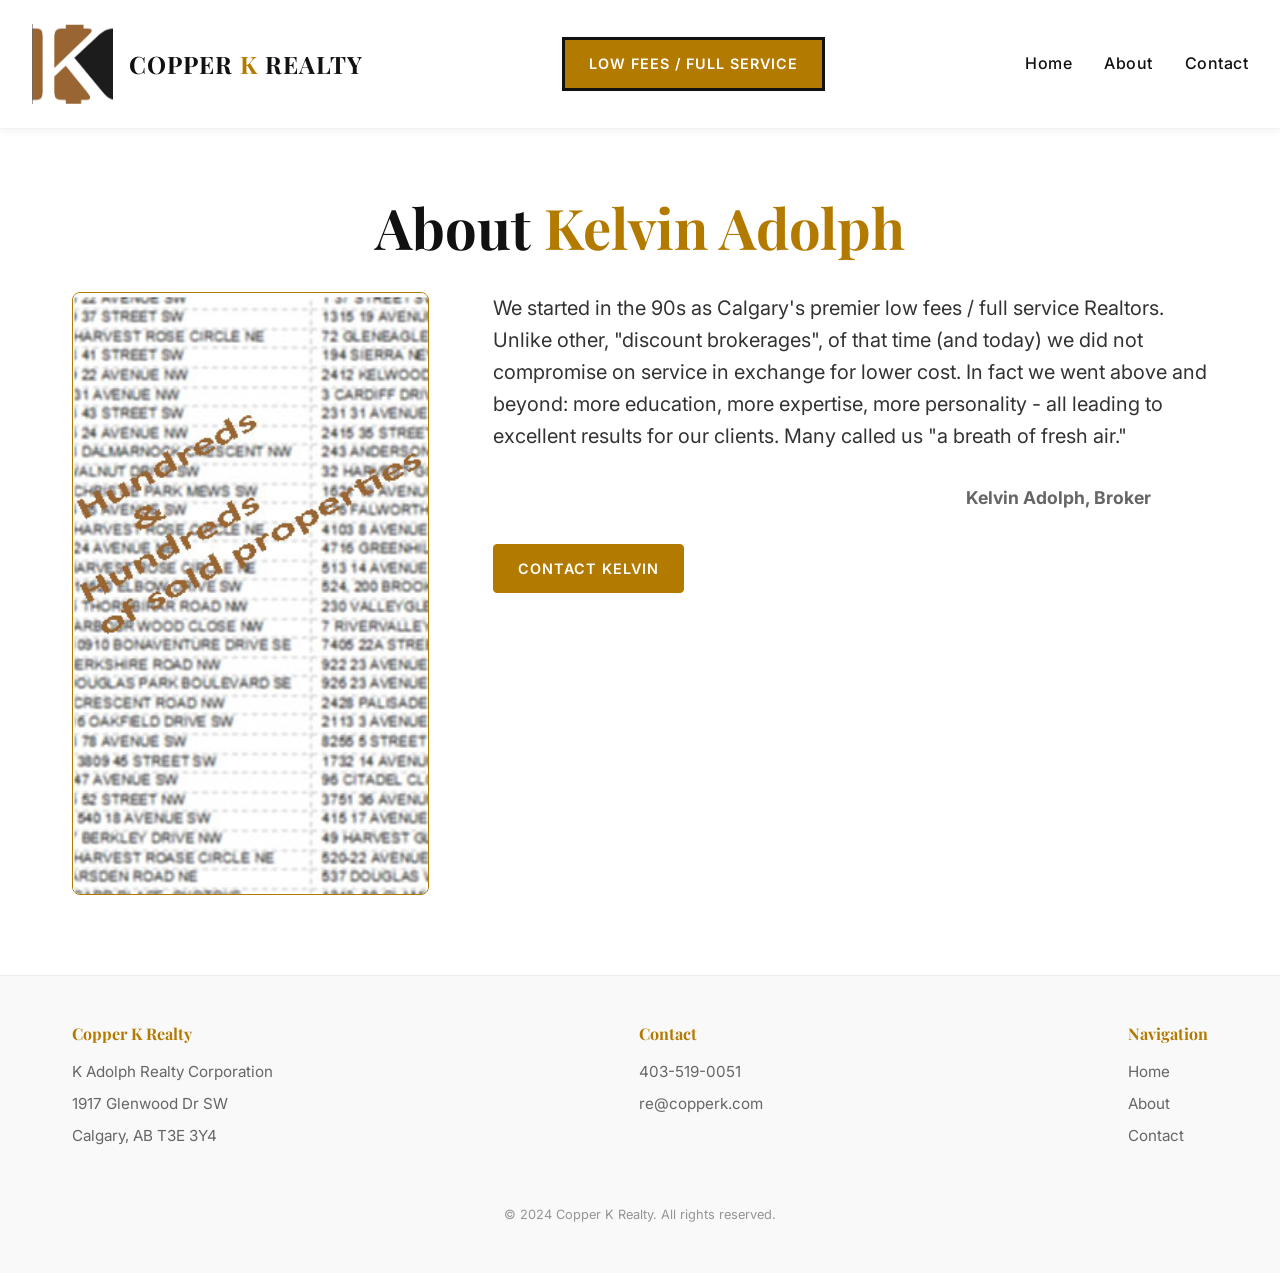
==== commit 15ef07b7: "feat: Implement "Low Fees / Full Service" banner, update images, and refine textual content across c" ====
--- a/about.html
+++ b/about.html
@@ -22,11 +22,11 @@
             <img src="assets/images/copperK_logo_new.png" alt="Copper K Realty" class="logo-img">
             <span>COPPER <span class="highlight">K</span> REALTY</span>
         </a>
+        <div class="banner">Low Fees / Full Service</div>
         <div class="nav-links">
             <a href="index.html">Home</a>
             <a href="about.html">About</a>
             <a href="contact.html">Contact</a>
-            <a href="index.html" class="btn">Low Fees / Full Service</a>
         </div>
     </nav>
 
@@ -37,7 +37,7 @@
         <div style="display: flex; gap: 4rem; align-items: flex-start; margin-bottom: 4rem; flex-wrap: wrap;">
             <div style="flex: 1; min-width: 300px;">
                 <!-- Using copperK.jpg here, presuming it's the logo or a relevant image. If it's the logo, maybe use FullService2023 again or another image if available. -->
-                <img src="assets/images/copperK.jpg" alt="Copper K Logo"
+                <img src="assets/images/HundredsAndHundreds.jpg" alt="Copper K Logo"
                     style="border-radius: 8px; width: 100%; max-width: 400px; margin: 0 auto; border: 1px solid var(--color-gold);">
             </div>
             <div style="flex: 2; min-width: 300px;">
@@ -51,7 +51,7 @@
                     <b>Kelvin Adolph, Broker</b>
                 </p>
 
-                <h3>Practice makes perfect</h3>
+                <!--                 <h3>Practice makes perfect</h3>
                 <p>
                     As a Real Estate Broker (a Broker is a Real Estate Agent who owns his own company), I have taken
                     extra courses in areas of Real Estate Appraisal, Law, Mortgages, and Management. Combine that with
@@ -62,7 +62,7 @@
                     situation
                     that I understand and deal with professionally - always keeping the best interest of my clients
                     first and foremost.
-                </p>
+                </p> -->
                 <a href="contact.html" class="btn">Contact Kelvin</a>
             </div>
         </div>
--- a/style.css
+++ b/style.css
@@ -123,6 +123,18 @@
 
 .nav-links a:hover {
   color: var(--color-gold);
+}
+
+.banner {
+  display: inline-block;
+  padding: 0.75rem 1.5rem;
+  background-color: var(--color-gold);
+  color: var(--color-white);
+  border: 3px solid var(--color-black);
+  font-weight: 600;
+  text-transform: uppercase;
+  letter-spacing: 1px;
+  font-size: 0.9rem;
 }
 
 /* Buttons */
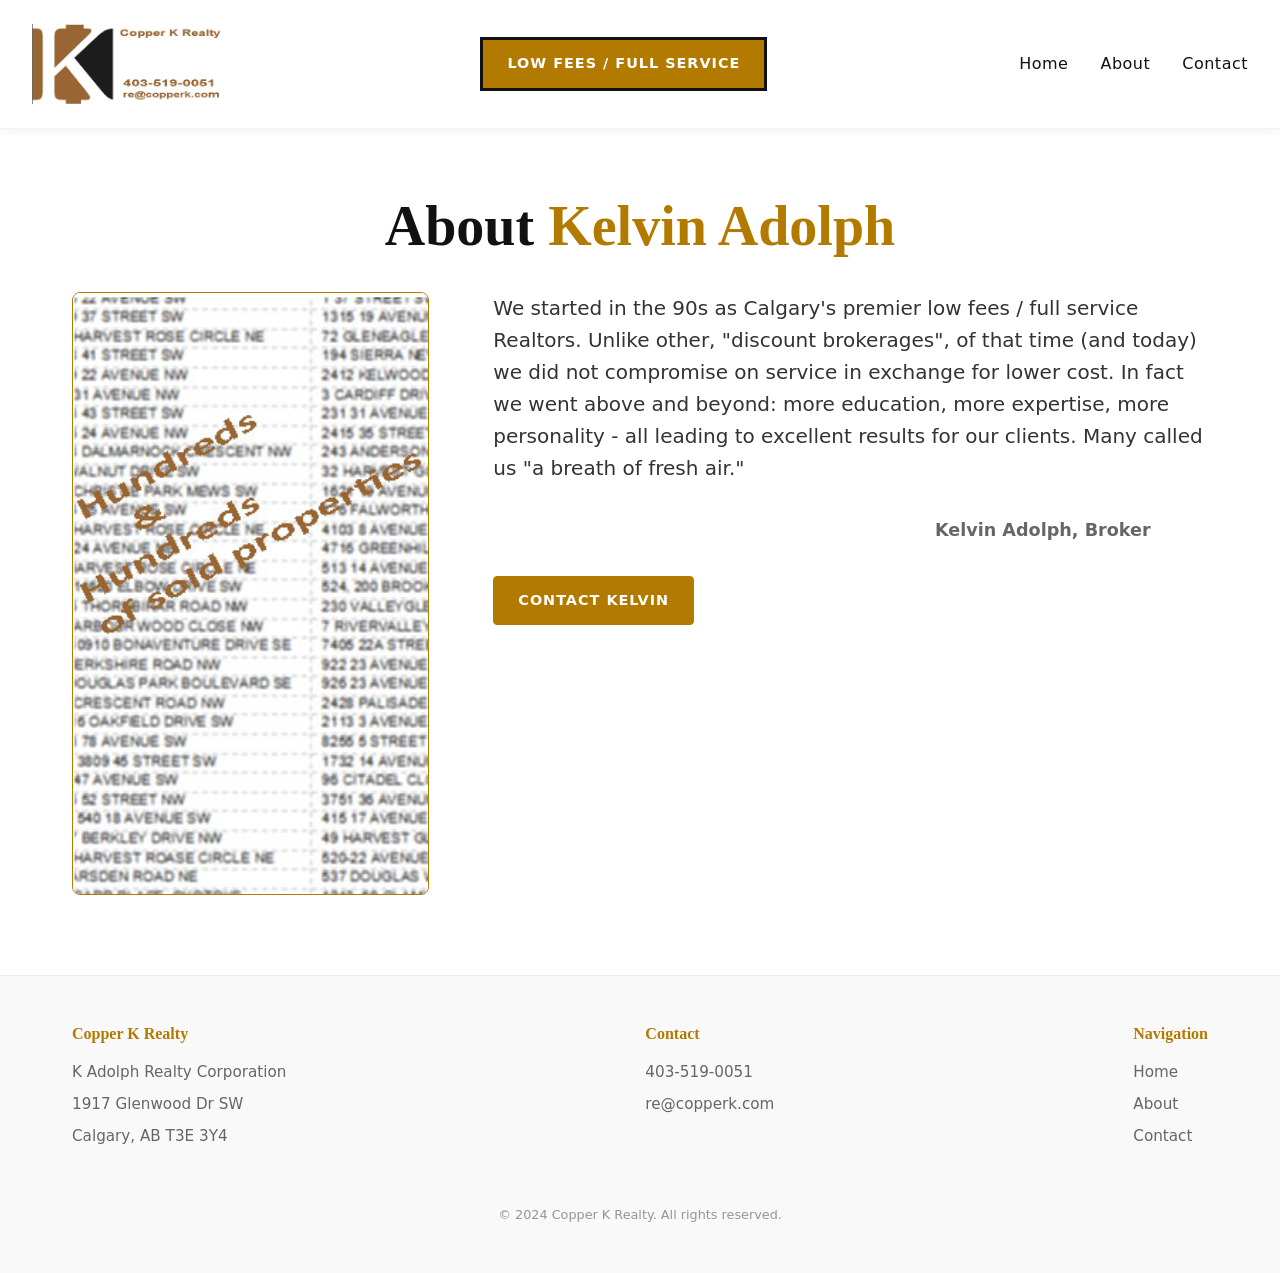
==== commit 3f88f6e2: "style: Update logo image, remove associated text, and remove external font imports." ====
--- a/about.html
+++ b/about.html
@@ -8,19 +8,13 @@
     <meta name="description"
         content="Learn about Kelvin Adolph, the broker behind Copper K Realty. Over 25 years of experience in Calgary real estate.">
     <link rel="stylesheet" href="style.css?v=3">
-    <link rel="preconnect" href="https://fonts.googleapis.com">
-    <link rel="preconnect" href="https://fonts.gstatic.com" crossorigin>
-    <link
-        href="https://fonts.googleapis.com/css2?family=Inter:wght@400;500;600&family=Playfair+Display:wght@700&display=swap"
-        rel="stylesheet">
 </head>
 
 <body>
 
     <nav class="navbar">
         <a href="index.html" class="logo">
-            <img src="assets/images/copperK_logo_new.png" alt="Copper K Realty" class="logo-img">
-            <span>COPPER <span class="highlight">K</span> REALTY</span>
+            <img src="assets/images/copperKlogo2023.jpg" alt="Copper K Realty" class="logo-img">
         </a>
         <div class="banner">Low Fees / Full Service</div>
         <div class="nav-links">
